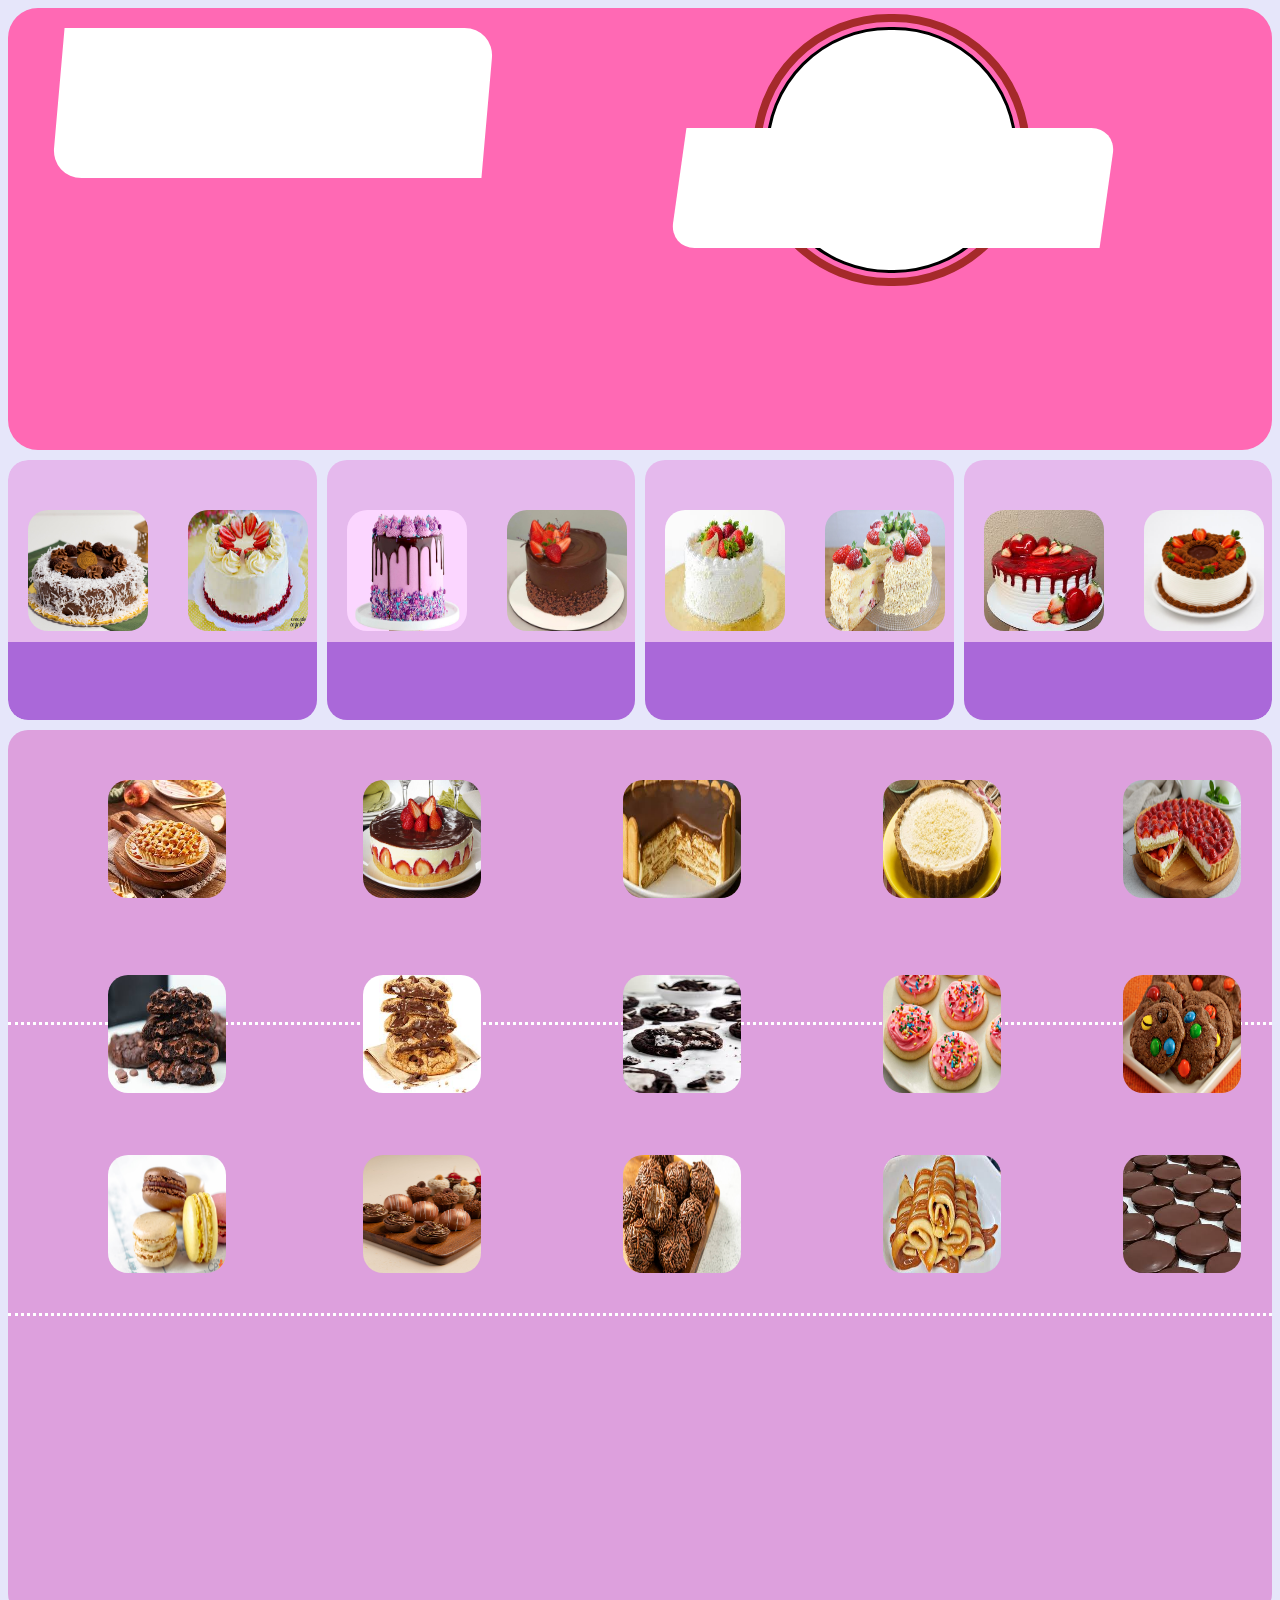
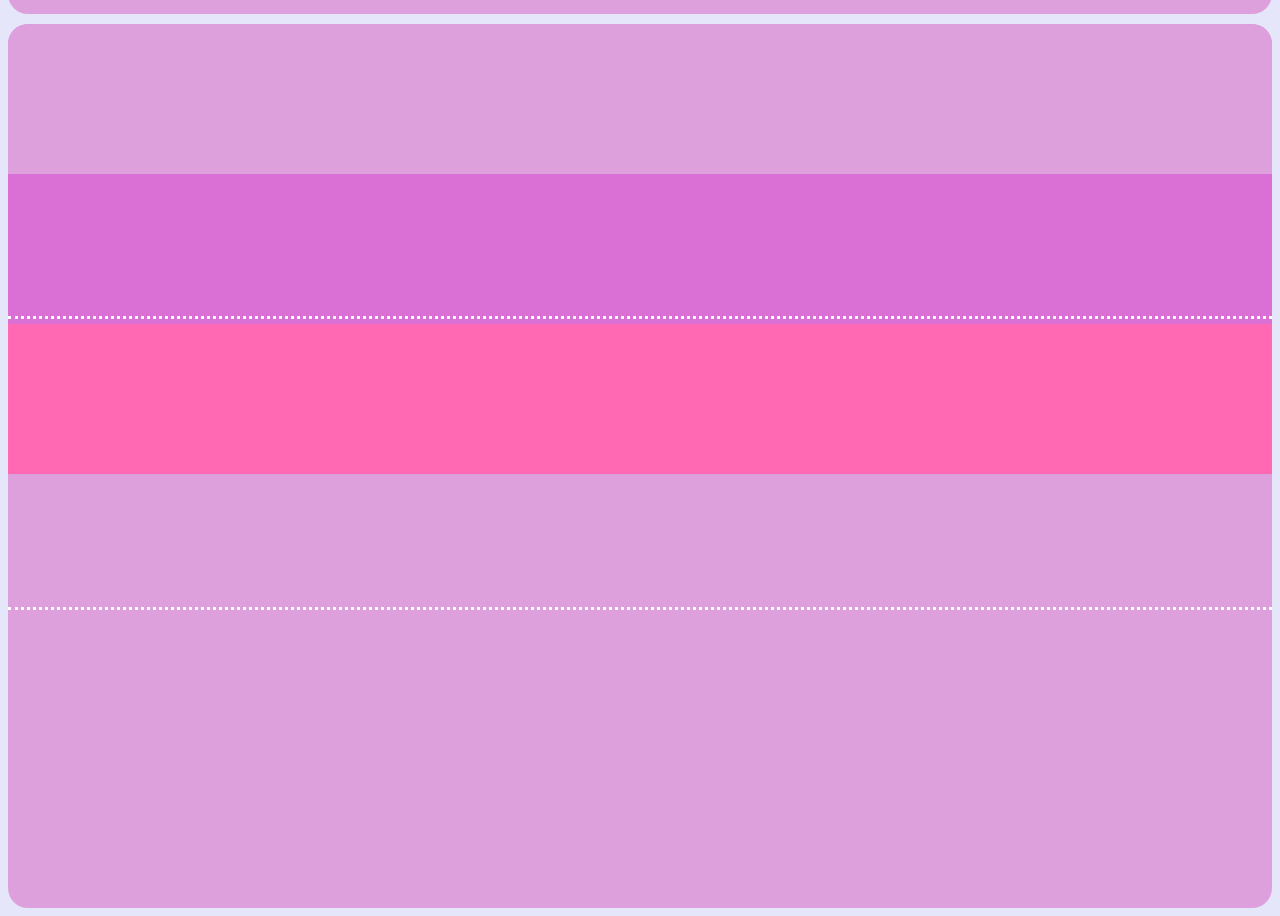
==== banner.html @ 84c52170 "Primeiro Commit" ====
<html>
<head><title> Banner WEB </title></head>
<link rel="stylesheet" type="text/css" href="banner.css">
<body>

<div class="container1">
<div class="c1"></div>
<div class="bola"></div>
<div class="c2"></div>

</div>

<div class="container2">

<div class="bloco1">
<img class="bolo1" src=bolo1.jpg>
<img class="bolo5" src=bolo5.jpg>
</div>

<div class="bloco2">
<img class="bolo2" src=bolo2.jpg>
<img class="bolo6" src=bolo6.jpg>
</div>

<div class="bloco3">
<img class="bolo3" src=bolo3.jpg>
<img class="bolo7" src=bolo7.jpg>
</div>

<div class="bloco4">
<img class="bolo4" src=bolo4.jpg>
<img class="bolo8" src=bolo8.jpg>
</div>

</div>

<div class="container3">
<img class="torta" src=torta.jpg>
<img class="torta2" src=torta2.jpg>
<img class="torta3" src=torta3.jpg>
<img class="torta4" src=torta4.jpg>
<img class="torta5" src=torta5.jpg>

<img class="cookie" src=cookie.jpg>
<img class="cookie2" src=cookie2.jpg>
<img class="cookie3" src=cookie3.jpg>
<img class="cookie4" src=cookie4.jpg>
<img class="cookie5" src=cookie5.jpg>

<img class="doce" src=doce.jpg>
<img class="doce2" src=doce2.jpg>
<img class="doce3" src=doce3.jpg>
<img class="doce4" src=doce4.jpg>
<img class="doce5" src=doce5.jpg>
</div>

</div>
<div class="container3">
<div class="faixa1"></div>
<div class="faixa2"></div>
<div class="faixa3"></div>
<div class="faixa4"></div>
</div>


</body>
</html>
---- banner.css ----
body{
    background-color: #E6E6FA;
}

.container1{
    width: 100%;
    height: 50%;
    background: #FF69B4;
    border-radius: 30px;

    background-image: linear-gradient(
                      rgba(255,255,255,0.5),
                      rgba(255,255,255,0.5)),
                      url('bolo.jpg');

    background-repeat: no-repeat;
    background-size: 700px 500px;
    background-position: right;

    position: relative;

    overflow: hidden;
}

.c1{
   width: 430px;
   height: 150px;
   background: white;

   border-radius: 0px 30px 0px 30px;
   transform: skew(-5deg);

   position:absolute;

   top:20px;
   left: 50px;
}

.bola{
    width: 245px;
    height:240px;
    background: white;
    border-radius: 300px;

    border: 3px solid black;
    outline:8px solid #A52A2A;
    outline-offset:5px;

    position: absolute;

    top: 19px;
    left: 60%;
}

.c2{
   width: 430px;
   height: 120px;
   background: white;
   border-radius: 0px 25px 0px 25px;
   transform: skew(-8deg);

   position: absolute;

   top: 120px;
   left: 53%;

}

.container2{
    display:flex;
    gap:10px;
    margin-top:10px;
    border-radius:20px;
    border:0px solid;
    position:relative;

    overflow:hidden;
}

.bloco1, .bloco2, .bloco3, .bloco4{ 
    height:260px;
    border-radius:20px; 
    overflow:hidden;
    position:relative;

    background: #aa68d9;
    background: linear-gradient(0deg, rgba(170, 104, 217, 1) 
	            30%, rgba(229, 185, 237, 1) 30%);
}

.bloco1{
    width:350px;
}

.bloco2{ 
    width:350px;
}

.bloco3{
    width:350px;
}

.bloco4{
    width:350px;
}

.bolo1{
    width:120px;
    height:121px;
    border-radius:20px;
    position:absolute;

    top:50px;
    left:20px;
}

.bolo2{
    width:120px;
    height:121px;
	border-radius:20px;

    position:absolute;

    top:50px;
    left:20px;
}

.bolo3{
    width:120px;
    height:121px;
	border-radius:20px;

    position:absolute;

    top:50px;
    left:20px;
}

.bolo4{
   width:120px;
   height:121px;
   border-radius:20px;

   position:absolute;

   top:50px;
   left:20px;
}

.bolo5{
   width:120px;
   height:121px;
   border-radius:20px;

   position:absolute;

   top:50px;
   left:180px;
}

.bolo6{
   width:120px;
   height:121px;
   border-radius:20px;

   position:absolute;

   top:50px;
   left:180px;
}

.bolo7{
   width:120px;
   height:121px;
   border-radius:20px;

   position:absolute;

   top:50px;
   left:180px;
}

.bolo8{
   width:120px;
   height:121px;
   border-radius:20px;

   position:absolute;

   top:50px;
   left:180px;
}

.container3{
    width:100%;
    height:100%;
    margin-top:10px;
    flex-direction:column;
    background:#DDA0DD;
    display:flex;
    border-radius:20px;
    border:0px solid;
    position: relative;

    overflow: hidden;
}

.container3::before, .container3::after{
    content:"";

    position:absolute;

    width:100%;
    height:3px;

    border-top:3px dotted white;

    left:0;
}

.faixa1,.faixa2,.faixa3,.faixa4{
	width:100%;
	height:150px;
	overflow:hidden;
	border-bottom:0px solid;
}
.faixa1{
	background:#DDA0DD;
}
.faixa2{
	background-color:#DA70D6;
}
.faixa3{
	background-color:#FF69B4;
}

.faixa4{
	background-color:#DDA0DD;
    height:150px;
}

.container3::before{
    top:33%;
}
.container3::after{
    top:66%;
}

.torta{
    width:118px;
    height:118px;
    border-radius:20px;
    position:absolute;

    top:50px;
    left:100px;
}

.torta2{
    width:118px;
    height:118px;
    border-radius:20px;
    position:absolute;

    top:50px;
    left:355px;
}

.torta3{
    width:118px;
    height:118px;
	border-radius:20px;

    position:absolute;

    top:50px;
    left:615px;
}

.torta4{
    width:118px;
    height:118px;
	border-radius:20px;

    position:absolute;

    top:50px;
    left:875px;
}

.torta5{
    width:118px;
    height:118px;
	border-radius:20px;

    position:absolute;

    top:50px;
    left:1115px;
}

.cookie{
    width:118px;
    height:118px;
	border-radius:20px;

    position:absolute;

    top:245px;
    left:100px;
}

.cookie2{
    width:118px;
    height:118px;
	border-radius:20px;

    position:absolute;

    top:245px;
    left:355px;
}

.cookie3{
    width:118px;
    height:118px;
	border-radius:20px;

    position:absolute;

    top:245px;
    left:615px;
}

.cookie4{
    width:118px;
    height:118px;
	border-radius:20px;

    position:absolute;

    top:245px;
    left:875px;
}

.cookie5{
    width:118px;
    height:118px;
	border-radius:20px;

    position:absolute;

    top:245px;
    left:1115px;
}

.doce{
    width:118px;
    height:118px;
	border-radius:20px;

    position:absolute;

    top:425px;
    left:100px;
}

.doce2{
    width:118px;
    height:118px;
	border-radius:20px;

    position:absolute;

    top:425px;
    left:355px;
}

.doce3{
    width:118px;
    height:118px;
	border-radius:20px;

    position:absolute;

    top:425px;
    left:615px;
}

.doce4{
    width:118px;
    height:118px;
	border-radius:20px;

    position:absolute;

    top:425px;
    left:875px;
}

.doce5{
    width:118px;
    height:118px;
	border-radius:20px;

    position:absolute;

    top:425px;
    left:1115px;
}
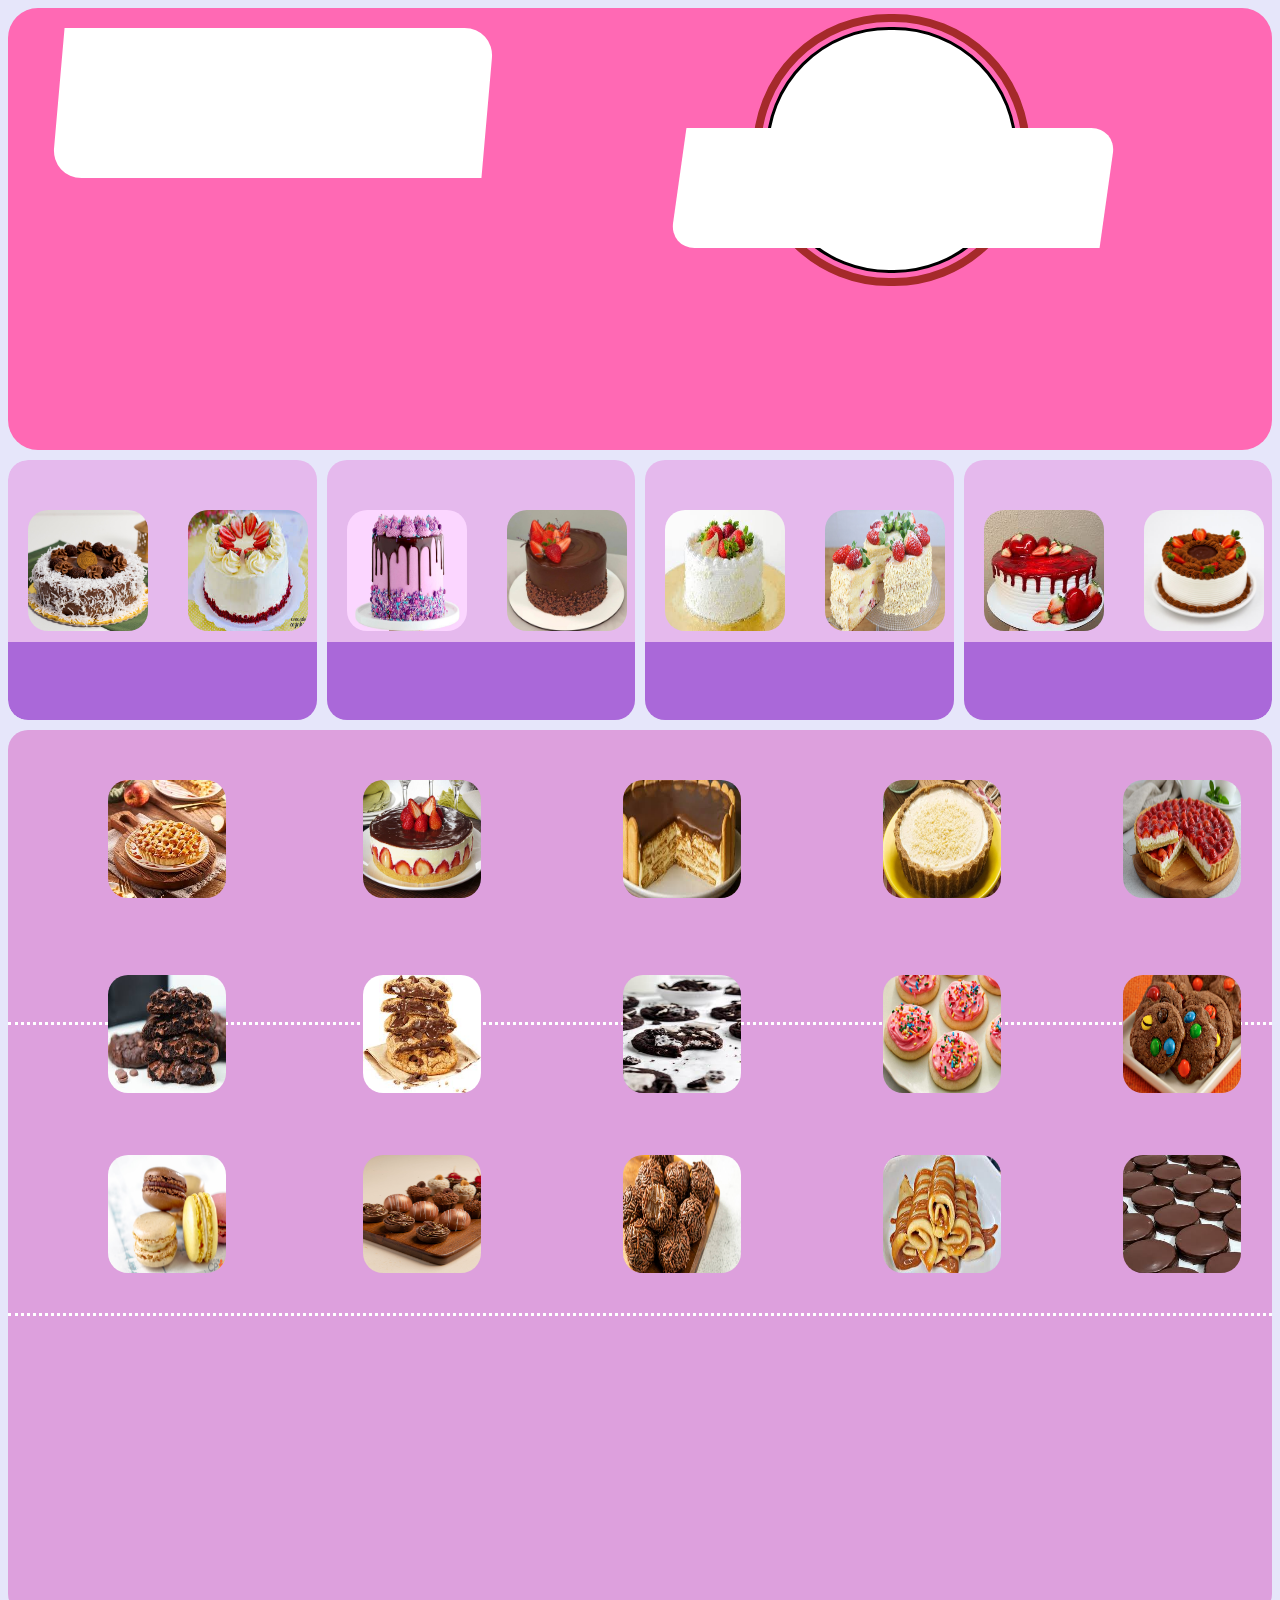
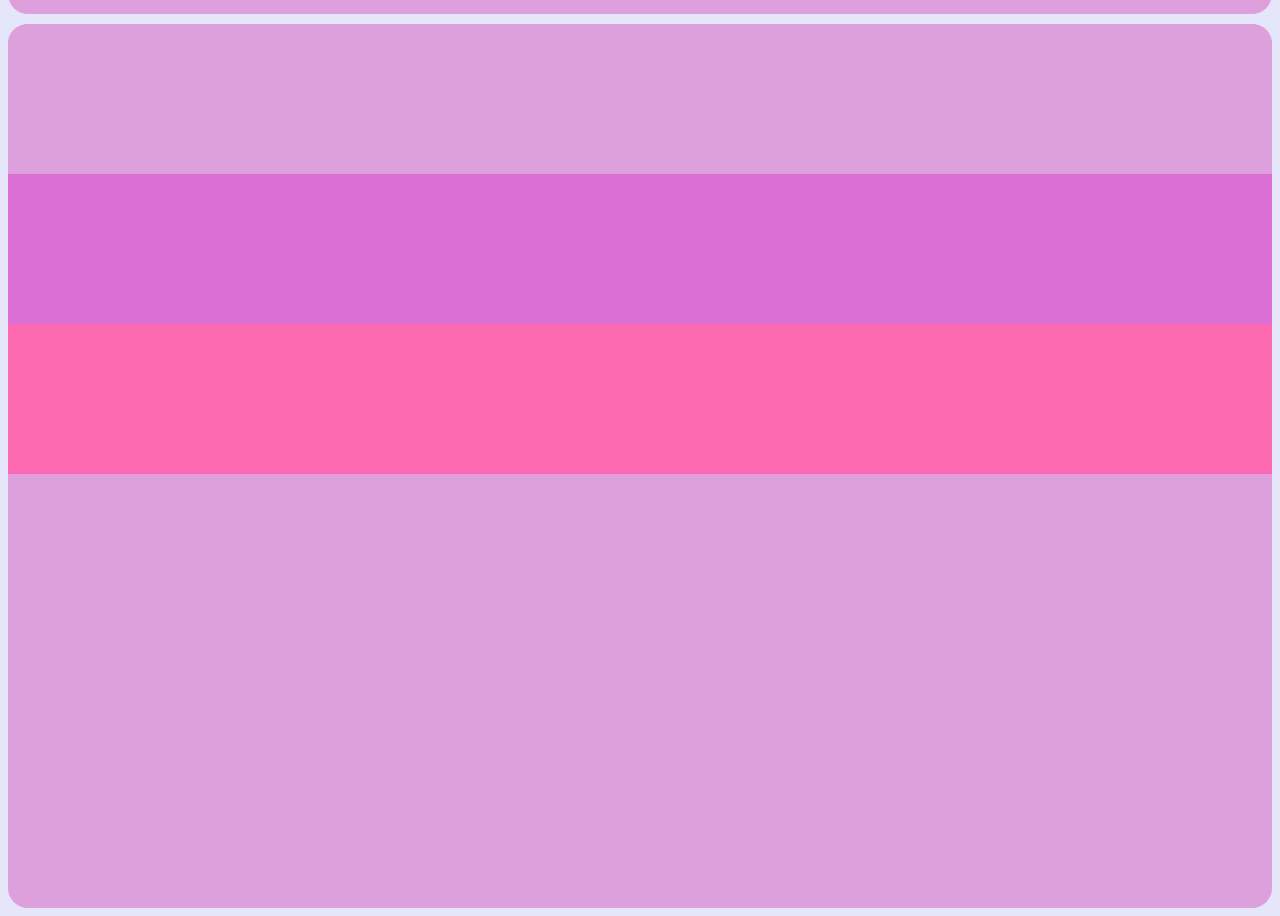
==== commit 71b66777: "Update banner.html" ====
--- a/banner.html
+++ b/banner.html
@@ -55,7 +55,7 @@
 </div>
 
 </div>
-<div class="container3">
+<div class="container4">
 <div class="faixa1"></div>
 <div class="faixa2"></div>
 <div class="faixa3"></div>
@@ -64,4 +64,4 @@
 
 
 </body>
-</html>+</html>
--- a/banner.css
+++ b/banner.css
@@ -218,6 +218,182 @@
     left:0;
 }
 
+.torta{
+    width:118px;
+    height:118px;
+    border-radius:20px;
+    position:absolute;
+
+    top:50px;
+    left:100px;
+}
+
+.torta2{
+    width:118px;
+    height:118px;
+    border-radius:20px;
+    position:absolute;
+
+    top:50px;
+    left:355px;
+}
+
+.torta3{
+    width:118px;
+    height:118px;
+	border-radius:20px;
+
+    position:absolute;
+
+    top:50px;
+    left:615px;
+}
+
+.torta4{
+    width:118px;
+    height:118px;
+	border-radius:20px;
+
+    position:absolute;
+
+    top:50px;
+    left:875px;
+}
+
+.torta5{
+    width:118px;
+    height:118px;
+	border-radius:20px;
+
+    position:absolute;
+
+    top:50px;
+    left:1115px;
+}
+
+.cookie{
+    width:118px;
+    height:118px;
+	border-radius:20px;
+
+    position:absolute;
+
+    top:245px;
+    left:100px;
+}
+
+.cookie2{
+    width:118px;
+    height:118px;
+	border-radius:20px;
+
+    position:absolute;
+
+    top:245px;
+    left:355px;
+}
+
+.cookie3{
+    width:118px;
+    height:118px;
+	border-radius:20px;
+
+    position:absolute;
+
+    top:245px;
+    left:615px;
+}
+
+.cookie4{
+    width:118px;
+    height:118px;
+	border-radius:20px;
+
+    position:absolute;
+
+    top:245px;
+    left:875px;
+}
+
+.cookie5{
+    width:118px;
+    height:118px;
+	border-radius:20px;
+
+    position:absolute;
+
+    top:245px;
+    left:1115px;
+}
+
+.doce{
+    width:118px;
+    height:118px;
+	border-radius:20px;
+
+    position:absolute;
+
+    top:425px;
+    left:100px;
+}
+
+.doce2{
+    width:118px;
+    height:118px;
+	border-radius:20px;
+
+    position:absolute;
+
+    top:425px;
+    left:355px;
+}
+
+.doce3{
+    width:118px;
+    height:118px;
+	border-radius:20px;
+
+    position:absolute;
+
+    top:425px;
+    left:615px;
+}
+
+.doce4{
+    width:118px;
+    height:118px;
+	border-radius:20px;
+
+    position:absolute;
+
+    top:425px;
+    left:875px;
+}
+
+.doce5{
+    width:118px;
+    height:118px;
+	border-radius:20px;
+
+    position:absolute;
+
+    top:425px;
+    left:1115px;
+}
+.container4{
+    width:100%;
+    height:100%;
+    margin-top:10px;
+    flex-direction:column;
+    background:#DDA0DD;
+    display:flex;
+    border-radius:20px;
+    border:0px solid;
+    position: relative;
+
+    overflow: hidden;
+}
+
 .faixa1,.faixa2,.faixa3,.faixa4{
 	width:100%;
 	height:150px;
@@ -245,166 +421,3 @@
 .container3::after{
     top:66%;
 }
-
-.torta{
-    width:118px;
-    height:118px;
-    border-radius:20px;
-    position:absolute;
-
-    top:50px;
-    left:100px;
-}
-
-.torta2{
-    width:118px;
-    height:118px;
-    border-radius:20px;
-    position:absolute;
-
-    top:50px;
-    left:355px;
-}
-
-.torta3{
-    width:118px;
-    height:118px;
-	border-radius:20px;
-
-    position:absolute;
-
-    top:50px;
-    left:615px;
-}
-
-.torta4{
-    width:118px;
-    height:118px;
-	border-radius:20px;
-
-    position:absolute;
-
-    top:50px;
-    left:875px;
-}
-
-.torta5{
-    width:118px;
-    height:118px;
-	border-radius:20px;
-
-    position:absolute;
-
-    top:50px;
-    left:1115px;
-}
-
-.cookie{
-    width:118px;
-    height:118px;
-	border-radius:20px;
-
-    position:absolute;
-
-    top:245px;
-    left:100px;
-}
-
-.cookie2{
-    width:118px;
-    height:118px;
-	border-radius:20px;
-
-    position:absolute;
-
-    top:245px;
-    left:355px;
-}
-
-.cookie3{
-    width:118px;
-    height:118px;
-	border-radius:20px;
-
-    position:absolute;
-
-    top:245px;
-    left:615px;
-}
-
-.cookie4{
-    width:118px;
-    height:118px;
-	border-radius:20px;
-
-    position:absolute;
-
-    top:245px;
-    left:875px;
-}
-
-.cookie5{
-    width:118px;
-    height:118px;
-	border-radius:20px;
-
-    position:absolute;
-
-    top:245px;
-    left:1115px;
-}
-
-.doce{
-    width:118px;
-    height:118px;
-	border-radius:20px;
-
-    position:absolute;
-
-    top:425px;
-    left:100px;
-}
-
-.doce2{
-    width:118px;
-    height:118px;
-	border-radius:20px;
-
-    position:absolute;
-
-    top:425px;
-    left:355px;
-}
-
-.doce3{
-    width:118px;
-    height:118px;
-	border-radius:20px;
-
-    position:absolute;
-
-    top:425px;
-    left:615px;
-}
-
-.doce4{
-    width:118px;
-    height:118px;
-	border-radius:20px;
-
-    position:absolute;
-
-    top:425px;
-    left:875px;
-}
-
-.doce5{
-    width:118px;
-    height:118px;
-	border-radius:20px;
-
-    position:absolute;
-
-    top:425px;
-    left:1115px;
-}
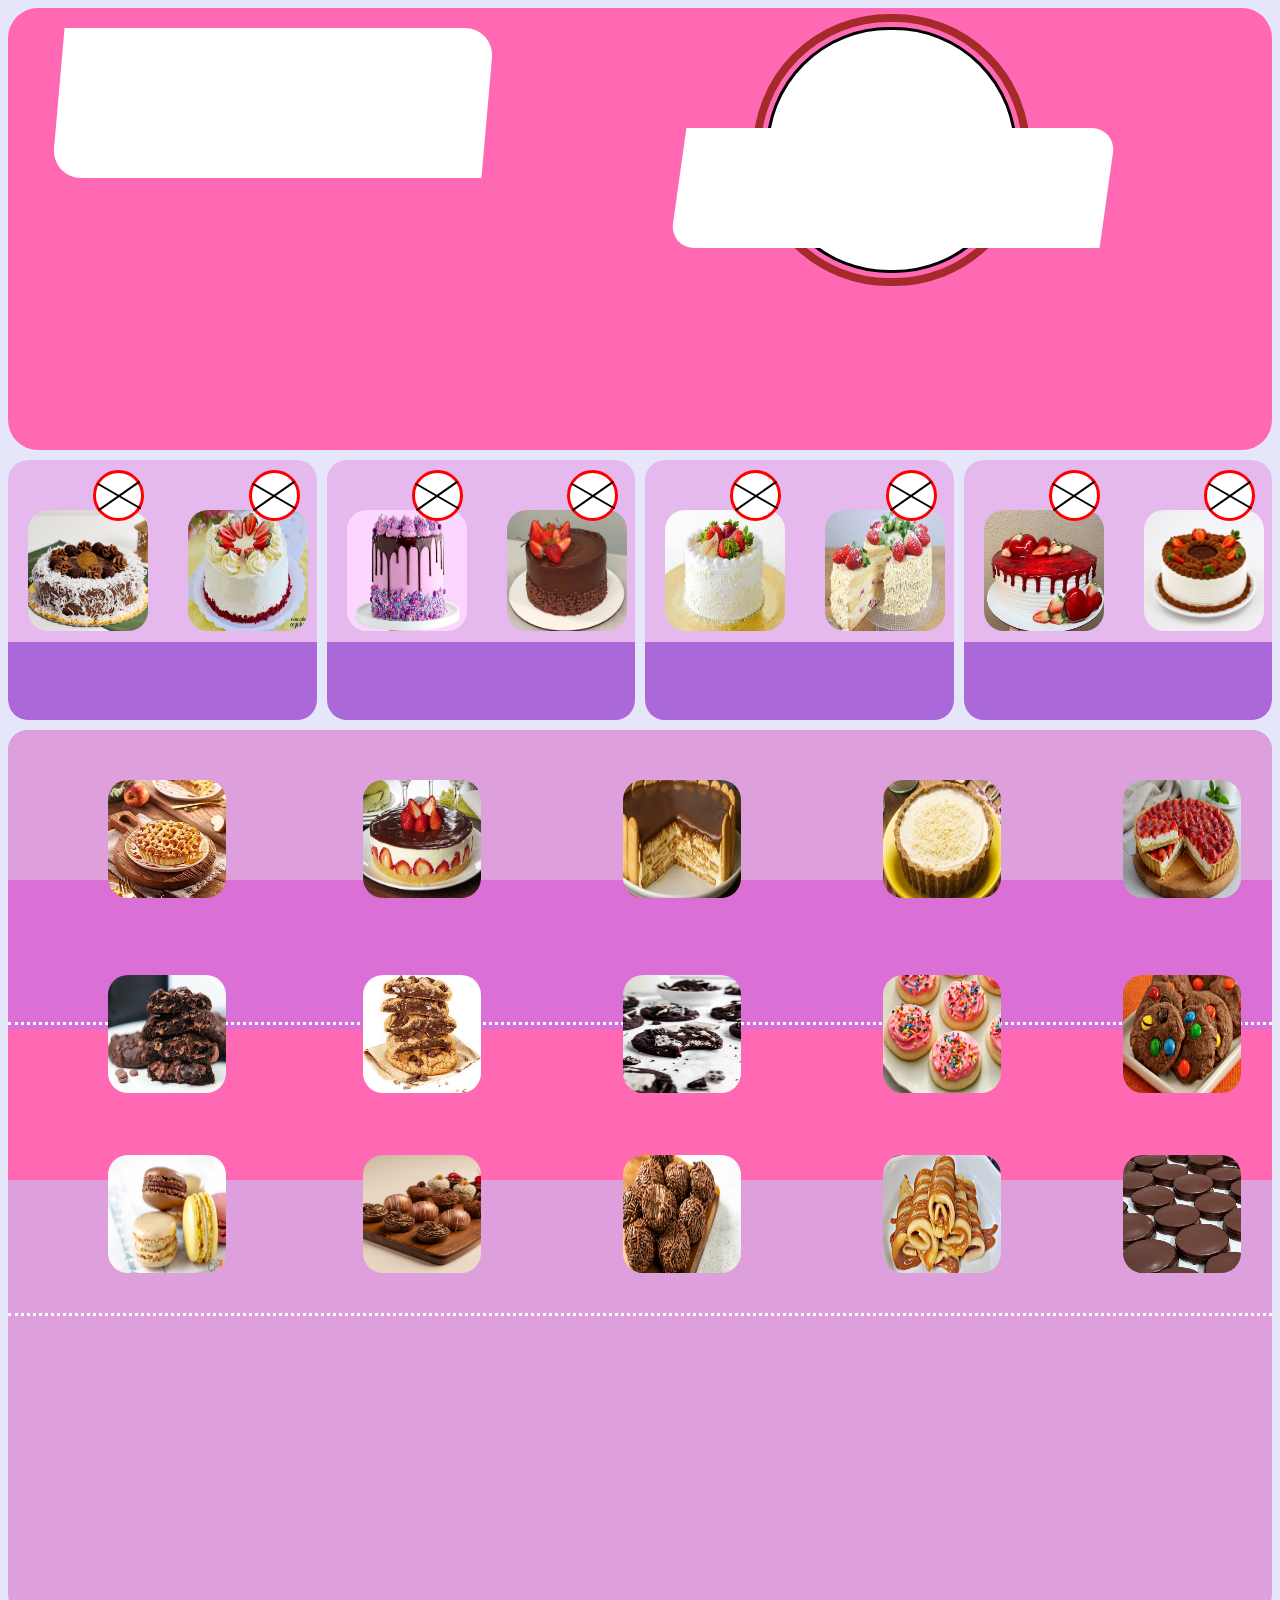
==== commit a6935e90: "Update banner.html" ====
--- a/banner.html
+++ b/banner.html
@@ -14,39 +14,53 @@
 
 <div class="bloco1">
 <img class="bolo1" src=bolo1.jpg>
+<div class="etiqueta1_bloco1"></div>
 <img class="bolo5" src=bolo5.jpg>
+<div class="etiqueta2_bloco1"></div>
 </div>
 
 <div class="bloco2">
 <img class="bolo2" src=bolo2.jpg>
+<div class="etiqueta1_bloco1"></div>
 <img class="bolo6" src=bolo6.jpg>
+<div class="etiqueta2_bloco1"></div>
 </div>
 
 <div class="bloco3">
 <img class="bolo3" src=bolo3.jpg>
+<div class="etiqueta1_bloco1"></div>
 <img class="bolo7" src=bolo7.jpg>
+<div class="etiqueta2_bloco1"></div>
 </div>
 
 <div class="bloco4">
 <img class="bolo4" src=bolo4.jpg>
+<div class="etiqueta1_bloco1"></div>
 <img class="bolo8" src=bolo8.jpg>
+<div class="etiqueta2_bloco1"></div>
 </div>
 
 </div>
 
 <div class="container3">
+
+<div class="faixa1"> 
 <img class="torta" src=torta.jpg>
 <img class="torta2" src=torta2.jpg>
 <img class="torta3" src=torta3.jpg>
 <img class="torta4" src=torta4.jpg>
 <img class="torta5" src=torta5.jpg>
+</div>
 
+<div class="faixa2">
 <img class="cookie" src=cookie.jpg>
 <img class="cookie2" src=cookie2.jpg>
 <img class="cookie3" src=cookie3.jpg>
 <img class="cookie4" src=cookie4.jpg>
 <img class="cookie5" src=cookie5.jpg>
+</div>
 
+<div class="faixa3">
 <img class="doce" src=doce.jpg>
 <img class="doce2" src=doce2.jpg>
 <img class="doce3" src=doce3.jpg>
@@ -54,14 +68,10 @@
 <img class="doce5" src=doce5.jpg>
 </div>
 
-</div>
-<div class="container4">
-<div class="faixa1"></div>
-<div class="faixa2"></div>
-<div class="faixa3"></div>
 <div class="faixa4"></div>
 </div>
 
 
 </body>
 </html>
+
--- a/banner.css
+++ b/banner.css
@@ -88,6 +88,51 @@
 	            30%, rgba(229, 185, 237, 1) 30%);
 }
 
+.etiqueta1_Bloco1, .etiqueta2_Bloco1{
+	width:45px;
+	height:45px;
+	background:white;
+	border-radius:100%;
+	border: 3px solid red;
+	position: absolute;		
+}
+.etiqueta1_Bloco1{
+	top: 10px;
+	left:85px;	
+}
+.etiqueta2_Bloco1{
+	top: 10px;
+	left:78%;	
+}
+
+.etiqueta1_Bloco1::before, .etiqueta1_Bloco1::after,
+.etiqueta2_Bloco1::before, .etiqueta2_Bloco1::after{
+	content:"";
+	position:absolute;
+
+	width:50px; /* Largura do X*/
+	height:2px; /* Espessura do X*/
+
+	background:black;
+
+	top:50%;
+	left:50%;
+}
+
+.etiqueta1_Bloco1::before,
+.etiqueta2_Bloco1::before{
+	transform:
+		translate(-50%, -50%)
+		rotate(30deg);
+}
+
+.etiqueta1_Bloco1::after,
+.etiqueta2_Bloco1::after{
+	transform:
+		translate(-50%, -50%)
+		rotate(-35deg);
+}
+	
 .bloco1{
     width:350px;
 }
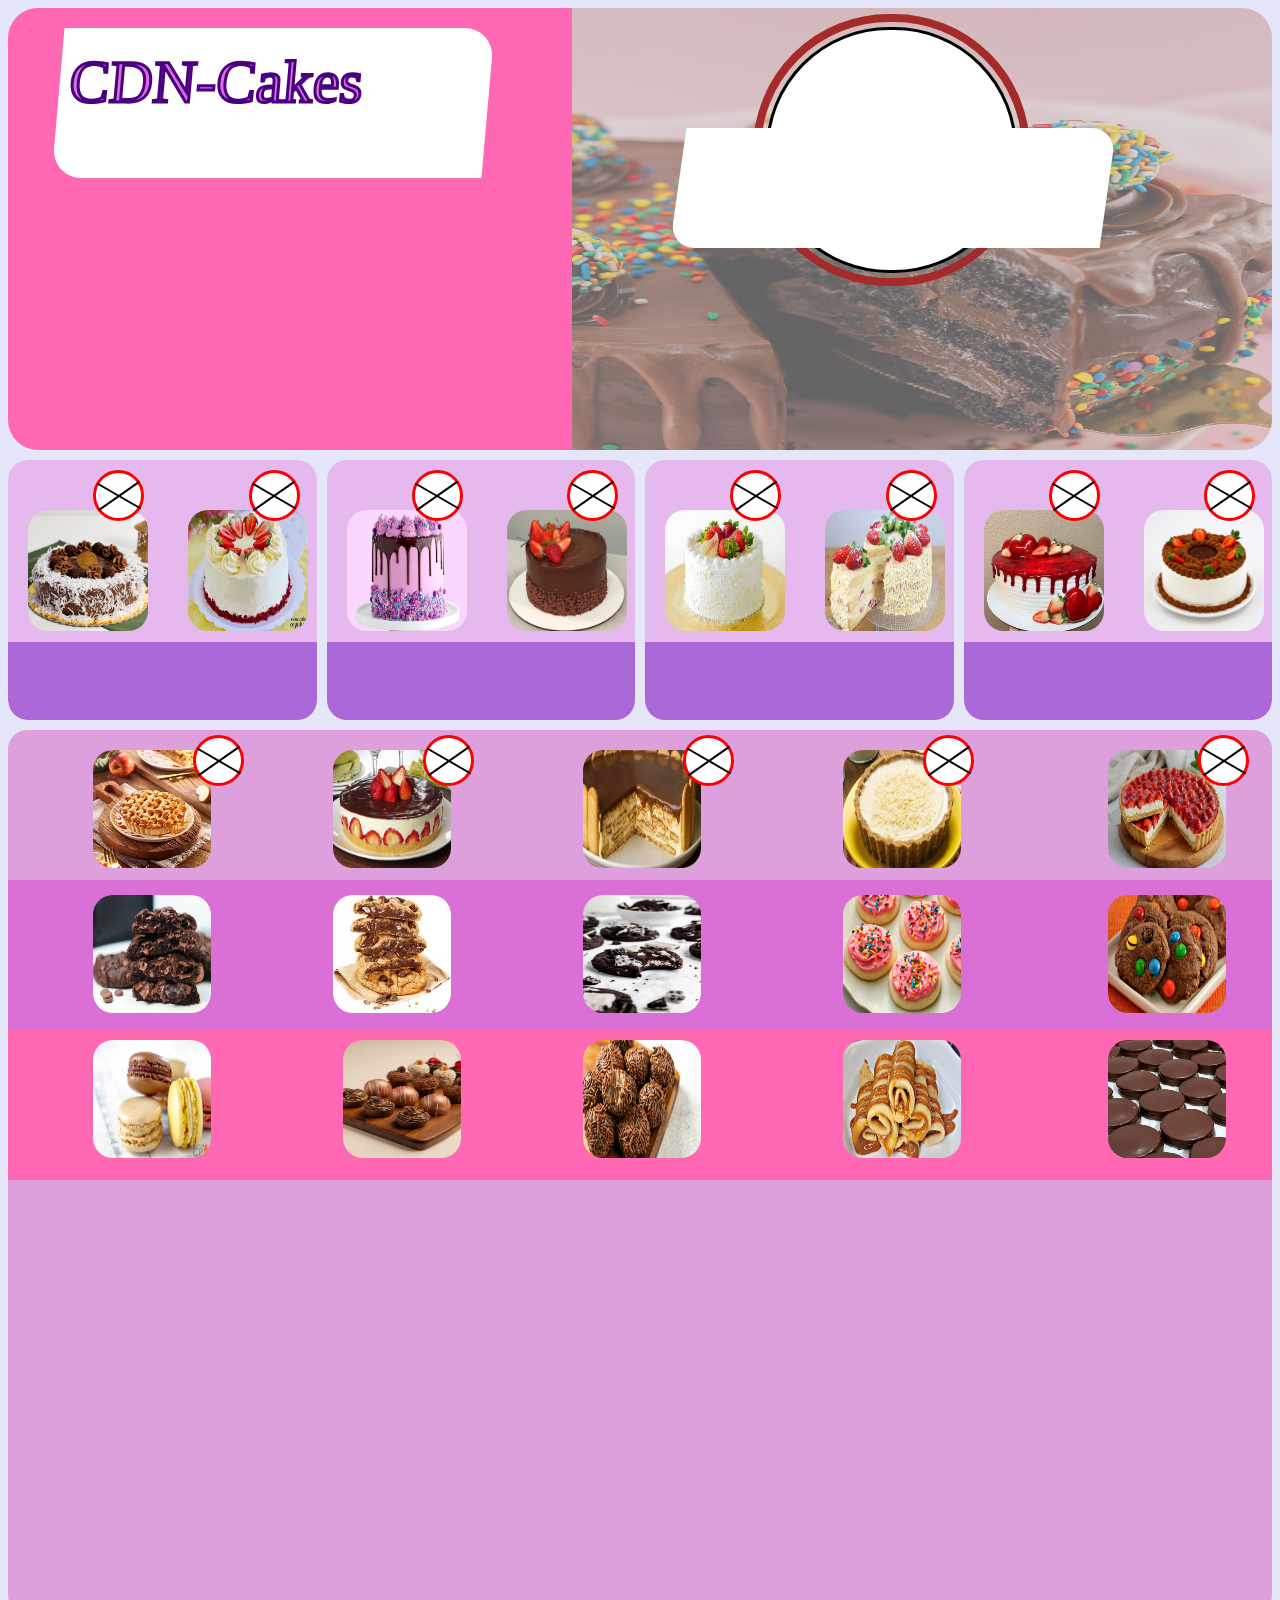
==== commit a223164c: "Update banner.html" ====
--- a/banner.html
+++ b/banner.html
@@ -4,7 +4,7 @@
 <body>
 
 <div class="container1">
-<div class="c1"></div>
+<div class="c1"><div id="CDN-Cakes">CDN-Cakes</div></div>
 <div class="bola"></div>
 <div class="c2"></div>
 
@@ -46,10 +46,15 @@
 
 <div class="faixa1"> 
 <img class="torta" src=torta.jpg>
+<div class="etiqueta1_bloco2"></div>
 <img class="torta2" src=torta2.jpg>
+<div class="etiqueta2_bloco2"></div>
 <img class="torta3" src=torta3.jpg>
+<div class="etiqueta3_bloco2"></div>
 <img class="torta4" src=torta4.jpg>
+<div class="etiqueta4_bloco2"></div>
 <img class="torta5" src=torta5.jpg>
+<div class="etiqueta5_bloco2"></div>
 </div>
 
 <div class="faixa2">
@@ -75,3 +80,4 @@
 </body>
 </html>
 
+
--- a/banner.css
+++ b/banner.css
@@ -8,17 +8,17 @@
     background: #FF69B4;
     border-radius: 30px;
 
-    background-image: linear-gradient(
-                      rgba(255,255,255,0.5),
-                      rgba(255,255,255,0.5)),
-                      url('bolo.jpg');
+    background-image:
+        linear-gradient(
+            rgba(200,200,200,0.5),
+            rgba(200,200,200,0.5)),
+        url("bolo.jpg");
 
     background-repeat: no-repeat;
     background-size: 700px 500px;
     background-position: right;
 
     position: relative;
-
     overflow: hidden;
 }
 
@@ -34,6 +34,20 @@
 
    top:20px;
    left: 50px;
+}
+
+#CDN-Cakes{
+   font-family:verdana;
+   font-size:60px;
+   color: #DA70D6;
+	
+   -webkit-text-stroke: 3px #4B0082;
+   text-shadow: 3px #FF69B4;
+	
+   position:absolute;
+
+   top:20px;
+   left:10px;
 }
 
 .bola{
@@ -258,185 +272,77 @@
     width:100%;
     height:3px;
 
-    border-top:3px dotted white;
+    border-top:0px dotted white;
 
     left:0;
 }
 
-.torta{
-    width:118px;
-    height:118px;
-    border-radius:20px;
-    position:absolute;
-
-    top:50px;
-    left:100px;
-}
-
-.torta2{
-    width:118px;
-    height:118px;
-    border-radius:20px;
-    position:absolute;
-
-    top:50px;
-    left:355px;
-}
-
-.torta3{
-    width:118px;
-    height:118px;
-	border-radius:20px;
-
-    position:absolute;
-
-    top:50px;
-    left:615px;
-}
-
-.torta4{
-    width:118px;
-    height:118px;
-	border-radius:20px;
-
-    position:absolute;
-
-    top:50px;
-    left:875px;
-}
-
-.torta5{
-    width:118px;
-    height:118px;
-	border-radius:20px;
-
-    position:absolute;
-
-    top:50px;
-    left:1115px;
-}
-
-.cookie{
-    width:118px;
-    height:118px;
-	border-radius:20px;
-
-    position:absolute;
-
-    top:245px;
-    left:100px;
-}
-
-.cookie2{
-    width:118px;
-    height:118px;
-	border-radius:20px;
-
-    position:absolute;
-
-    top:245px;
-    left:355px;
-}
-
-.cookie3{
-    width:118px;
-    height:118px;
-	border-radius:20px;
-
-    position:absolute;
-
-    top:245px;
-    left:615px;
-}
-
-.cookie4{
-    width:118px;
-    height:118px;
-	border-radius:20px;
-
-    position:absolute;
-
-    top:245px;
-    left:875px;
-}
-
-.cookie5{
-    width:118px;
-    height:118px;
-	border-radius:20px;
-
-    position:absolute;
-
-    top:245px;
-    left:1115px;
-}
-
-.doce{
-    width:118px;
-    height:118px;
-	border-radius:20px;
-
-    position:absolute;
-
-    top:425px;
-    left:100px;
-}
-
-.doce2{
-    width:118px;
-    height:118px;
-	border-radius:20px;
-
-    position:absolute;
-
-    top:425px;
-    left:355px;
-}
-
-.doce3{
-    width:118px;
-    height:118px;
-	border-radius:20px;
-
-    position:absolute;
-
-    top:425px;
-    left:615px;
-}
-
-.doce4{
-    width:118px;
-    height:118px;
-	border-radius:20px;
-
-    position:absolute;
-
-    top:425px;
-    left:875px;
-}
-
-.doce5{
-    width:118px;
-    height:118px;
-	border-radius:20px;
-
-    position:absolute;
-
-    top:425px;
-    left:1115px;
-}
-.container4{
-    width:100%;
-    height:100%;
-    margin-top:10px;
-    flex-direction:column;
-    background:#DDA0DD;
-    display:flex;
-    border-radius:20px;
-    border:0px solid;
-    position: relative;
-
-    overflow: hidden;
+.etiqueta1_Bloco2, .etiqueta2_Bloco2, 
+.etiqueta3_Bloco2, .etiqueta4_Bloco2, .etiqueta5_Bloco2{
+	width:45px;
+	height:45px;
+	background:white;
+	border-radius:100%;
+	border: 3px solid red;
+	position: absolute;		
+}
+.etiqueta1_Bloco2{
+	top: 5px;
+	left:185px;	
+}
+.etiqueta2_Bloco2{
+	top: 5px;
+	left:415px;	
+}
+
+.etiqueta3_Bloco2{
+	top: 5px;
+	left:675px;	
+}
+.etiqueta4_Bloco2{
+	top: 5px;
+	left:915px;	
+}
+
+.etiqueta5_Bloco2{
+	top: 5px;
+	left:1190px;	
+}
+.etiqueta1_Bloco2::before, .etiqueta1_Bloco2::after,
+.etiqueta2_Bloco2::before, .etiqueta2_Bloco2::after,
+.etiqueta3_Bloco2::before, .etiqueta3_Bloco2::after,
+.etiqueta4_Bloco2::before, .etiqueta4_Bloco2::after,
+.etiqueta5_Bloco2::before, .etiqueta5_Bloco2::after{
+	content:"";
+	position:absolute;
+
+	width:50px; /* Largura do X*/
+	height:2px; /* Espessura do X*/
+
+	background:black;
+
+	top:50%;
+	left:50%;
+}
+
+.etiqueta1_Bloco2::before,
+.etiqueta2_Bloco2::before,
+.etiqueta3_Bloco2::before,
+.etiqueta4_Bloco2::before,
+.etiqueta5_Bloco2::before{
+	transform:
+		translate(-50%, -50%)
+		rotate(30deg);
+}
+
+.etiqueta1_Bloco2::after,
+.etiqueta2_Bloco2::after,
+.etiqueta3_Bloco2::after,
+.etiqueta4_Bloco2::after,
+.etiqueta5_Bloco2::after{
+	transform:
+		translate(-50%, -50%)
+		rotate(-35deg);
 }
 
 .faixa1,.faixa2,.faixa3,.faixa4{
@@ -460,9 +366,167 @@
     height:150px;
 }
 
-.container3::before{
-    top:33%;
-}
-.container3::after{
-    top:66%;
-}
+
+.torta{
+    width:118px;
+    height:118px;
+    border-radius:20px;
+    position:absolute;
+
+    top:20px;
+    left:85px;
+}
+
+.torta2{
+    width:118px;
+    height:118px;
+    border-radius:20px;
+    position:absolute;
+
+    top:20px;
+    left:325px;
+}
+
+.torta3{
+    width:118px;
+    height:118px;
+	border-radius:20px;
+
+    position:absolute;
+
+    top:20px;
+    left:575px;
+}
+
+.torta4{
+    width:118px;
+    height:118px;
+	border-radius:20px;
+
+    position:absolute;
+
+    top:20px;
+    left:835px;
+}
+
+.torta5{
+    width:118px;
+    height:118px;
+	border-radius:20px;
+
+    position:absolute;
+
+    top:20px;
+    left:1100px;
+}
+
+.cookie{
+    width:118px;
+    height:118px;
+	border-radius:20px;
+
+    position:absolute;
+
+    top:165px;
+    left:85px;
+}
+
+.cookie2{
+    width:118px;
+    height:118px;
+	border-radius:20px;
+
+    position:absolute;
+
+    top:165px;
+    left:325px;
+}
+
+.cookie3{
+    width:118px;
+    height:118px;
+	border-radius:20px;
+
+    position:absolute;
+
+    top:165px;
+    left:575px;
+}
+
+.cookie4{
+    width:118px;
+    height:118px;
+	border-radius:20px;
+
+    position:absolute;
+
+    top:165px;
+    left:835px;
+}
+
+.cookie5{
+    width:118px;
+    height:118px;
+	border-radius:20px;
+
+    position:absolute;
+
+    top:165px;
+    left:1100px;
+}
+
+.doce{
+    width:118px;
+    height:118px;
+	border-radius:20px;
+
+    position:absolute;
+
+    top:310px;
+    left:85px;
+}
+
+.doce2{
+    width:118px;
+    height:118px;
+	border-radius:20px;
+
+    position:absolute;
+
+    top:310px;
+    left:335px;
+}
+
+.doce3{
+    width:118px;
+    height:118px;
+	border-radius:20px;
+
+    position:absolute;
+
+    top:310px;
+    left:575px;
+}
+
+.doce4{
+    width:118px;
+    height:118px;
+	border-radius:20px;
+
+    position:absolute;
+
+    top:310px;
+    left:835px;
+}
+
+.doce5{
+    width:118px;
+    height:118px;
+	border-radius:20px;
+
+    position:absolute;
+
+    top:310px;
+    left:1100px;
+}
+
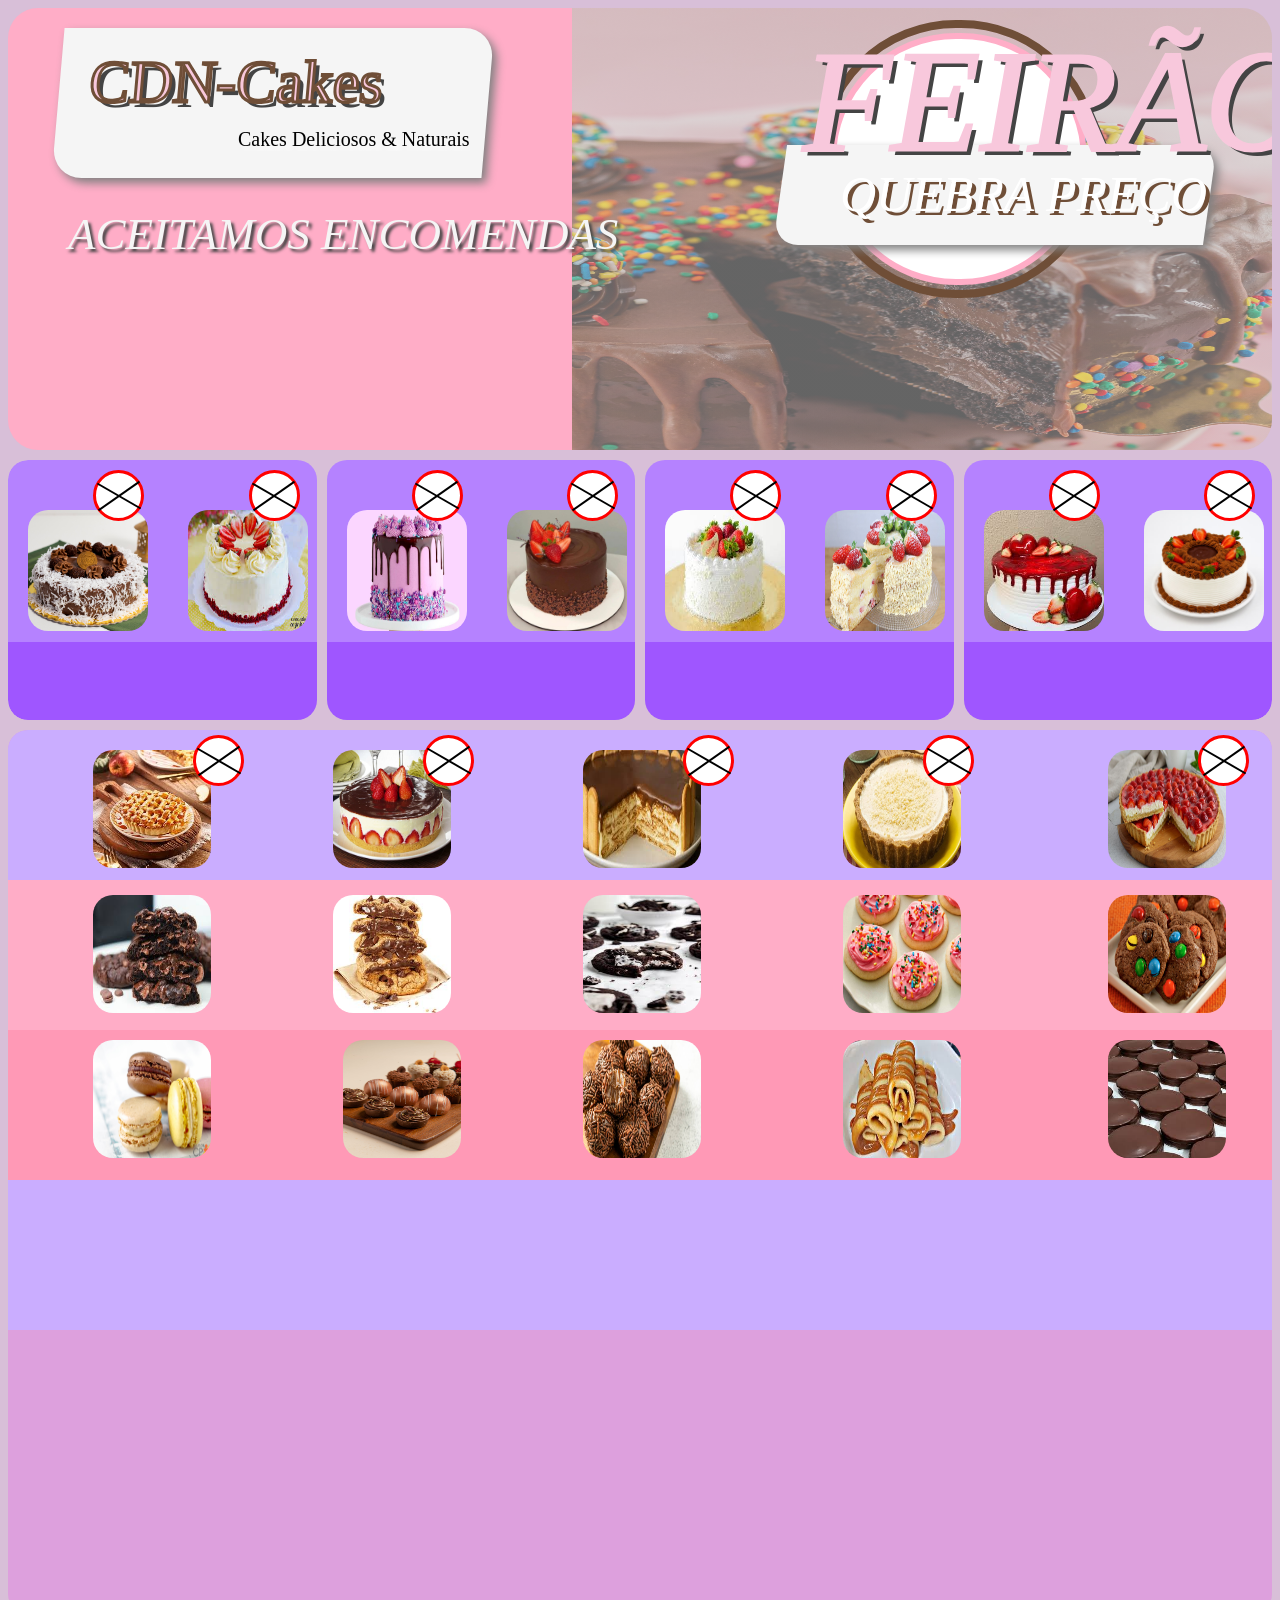
==== commit cb18629d: "Add new sections to banner.html" ====
--- a/banner.html
+++ b/banner.html
@@ -1,12 +1,33 @@
 <html>
+<meta charset="UTF-8">
 <head><title> Banner WEB </title></head>
 <link rel="stylesheet" type="text/css" href="banner.css">
 <body>
 
 <div class="container1">
-<div class="c1"><div id="CDN-Cakes">CDN-Cakes</div></div>
+    <div id="ACEITAMOSENCOMENDAS">
+        ACEITAMOS ENCOMENDAS
+    </div>
+<div class="c1">
+    <div id="CDN-Cakes">
+	    CDN-Cakes
+	</div>
+</div>
+<div class="c3">
+    <div id="CakesDeliciososeNaturais">
+	    Cakes Deliciosos & Naturais
+	</div>
+</div>
 <div class="bola"></div>
+    <div id="FEIRÃO">
+	    FEIRÃO
+	</div>
+</div>
 <div class="c2"></div>
+    <div id="Quebrapreço">
+	    QUEBRA PREÇO
+	</div>
+</div>
 
 </div>
 
@@ -80,4 +101,3 @@
 </body>
 </html>
 
-
--- a/banner.css
+++ b/banner.css
@@ -1,11 +1,11 @@
 body{
-    background-color: #E6E6FA;
+    background-color: #D8BFD8;
 }
 
 .container1{
     width: 100%;
     height: 50%;
-    background: #FF69B4;
+    background: #FFADC7;
     border-radius: 30px;
 
     background-image:
@@ -22,33 +22,67 @@
     overflow: hidden;
 }
 
+#ACEITAMOSENCOMENDAS{
+    font-family: Impact;
+	font-size:45px;
+    color: #F5F5F5;
+	font-style: italic;
+	
+   -webkit-text-stroke: 0px ;
+   text-shadow: 3px 3px 3px #444444;
+	
+   position:absolute;
+
+   top:200px;
+   left:60px;
+}	
+
 .c1{
    width: 430px;
    height: 150px;
-   background: white;
+   background: #F5F5F5;
 
    border-radius: 0px 30px 0px 30px;
    transform: skew(-5deg);
+   box-shadow: 5px 5px 10px gray;
 
    position:absolute;
 
    top:20px;
    left: 50px;
+   
+   overflow: hidden;
 }
 
 #CDN-Cakes{
-   font-family:verdana;
+   font-family: Impact;
    font-size:60px;
-   color: #DA70D6;
-	
-   -webkit-text-stroke: 3px #4B0082;
-   text-shadow: 3px #FF69B4;
+   color: #F8C8DC;
+   width: max-content;
+	
+   -webkit-text-stroke: 3px #6F4E37;
+   text-shadow: 5px 5px #444444;
 	
    position:absolute;
 
    top:20px;
-   left:10px;
-}
+   left:30px;
+}	
+
+#CakesDeliciososeNaturais{
+   font-family: Impact;
+   font-size:20px;
+   color: black;
+   overflow: hidden;
+	
+   -webkit-text-stroke: 0px;
+   text-shadow: 5px 5px 5px white;
+	
+   position:absolute;
+
+   top:120px;
+   left:230px;
+}	
 
 .bola{
     width: 245px;
@@ -56,29 +90,65 @@
     background: white;
     border-radius: 300px;
 
-    border: 3px solid black;
-    outline:8px solid #A52A2A;
+    border: 6px solid #FFADC7;
+    outline:8px solid #6F4E37;
     outline-offset:5px;
 
     position: absolute;
 
-    top: 19px;
-    left: 60%;
-}
+    top: 25px;
+    left: 65%;
+	
+	overflow: hidden;
+}
+
+#FEIRÃO{
+   font-family: Impact;
+   font-size:145px;
+   color: #F8C8DC;
+   font-style: italic;
+   z-index: 10;
+   
+   -webkit-text-stroke: 3px;
+   text-shadow: 5px 5px  #444444;
+	
+   position:absolute;
+
+   top: 10px;
+   left:795px;
+}	
 
 .c2{
    width: 430px;
-   height: 120px;
-   background: white;
+   height: 100px;
+   background: #F5F5F5;
    border-radius: 0px 25px 0px 25px;
    transform: skew(-8deg);
+   box-shadow: 5px 5px 10px gray;
 
    position: absolute;
-
-   top: 120px;
-   left: 53%;
-
-}
+   z-index: 1;
+
+   top: 145px;
+   left: 780px;
+   
+}
+
+#Quebrapreço{
+	font-family: Impact;
+	font-size:50px;
+    color: white;
+	font-style: italic;
+	z-index: 10;
+	
+   -webkit-text-stroke: 0px ;
+   text-shadow: 4px 4px  #6F4E37;
+	
+   position:absolute;
+
+   top:165px;
+   left:840px;
+}	
 
 .container2{
     display:flex;
@@ -97,16 +167,16 @@
     overflow:hidden;
     position:relative;
 
-    background: #aa68d9;
-    background: linear-gradient(0deg, rgba(170, 104, 217, 1) 
-	            30%, rgba(229, 185, 237, 1) 30%);
+    background: #9F56FF;
+    background: linear-gradient(0deg, rgba(159, 86, 255, 1) 30%, 
+	            rgba(181, 130, 255, 1) 30%);
 }
 
 .etiqueta1_Bloco1, .etiqueta2_Bloco1{
 	width:45px;
 	height:45px;
 	background:white;
-	border-radius:100%;
+	border-radius:100%;             
 	border: 3px solid red;
 	position: absolute;		
 }
@@ -352,17 +422,17 @@
 	border-bottom:0px solid;
 }
 .faixa1{
-	background:#DDA0DD;
+	background:#CAADFF;
 }
 .faixa2{
-	background-color:#DA70D6;
+	background-color:#FFADC7;
 }
 .faixa3{
-	background-color:#FF69B4;
+	background-color:#FF99B6;
 }
 
 .faixa4{
-	background-color:#DDA0DD;
+	background-color:#CAADFF;
     height:150px;
 }
 
@@ -529,4 +599,3 @@
     top:310px;
     left:1100px;
 }
-
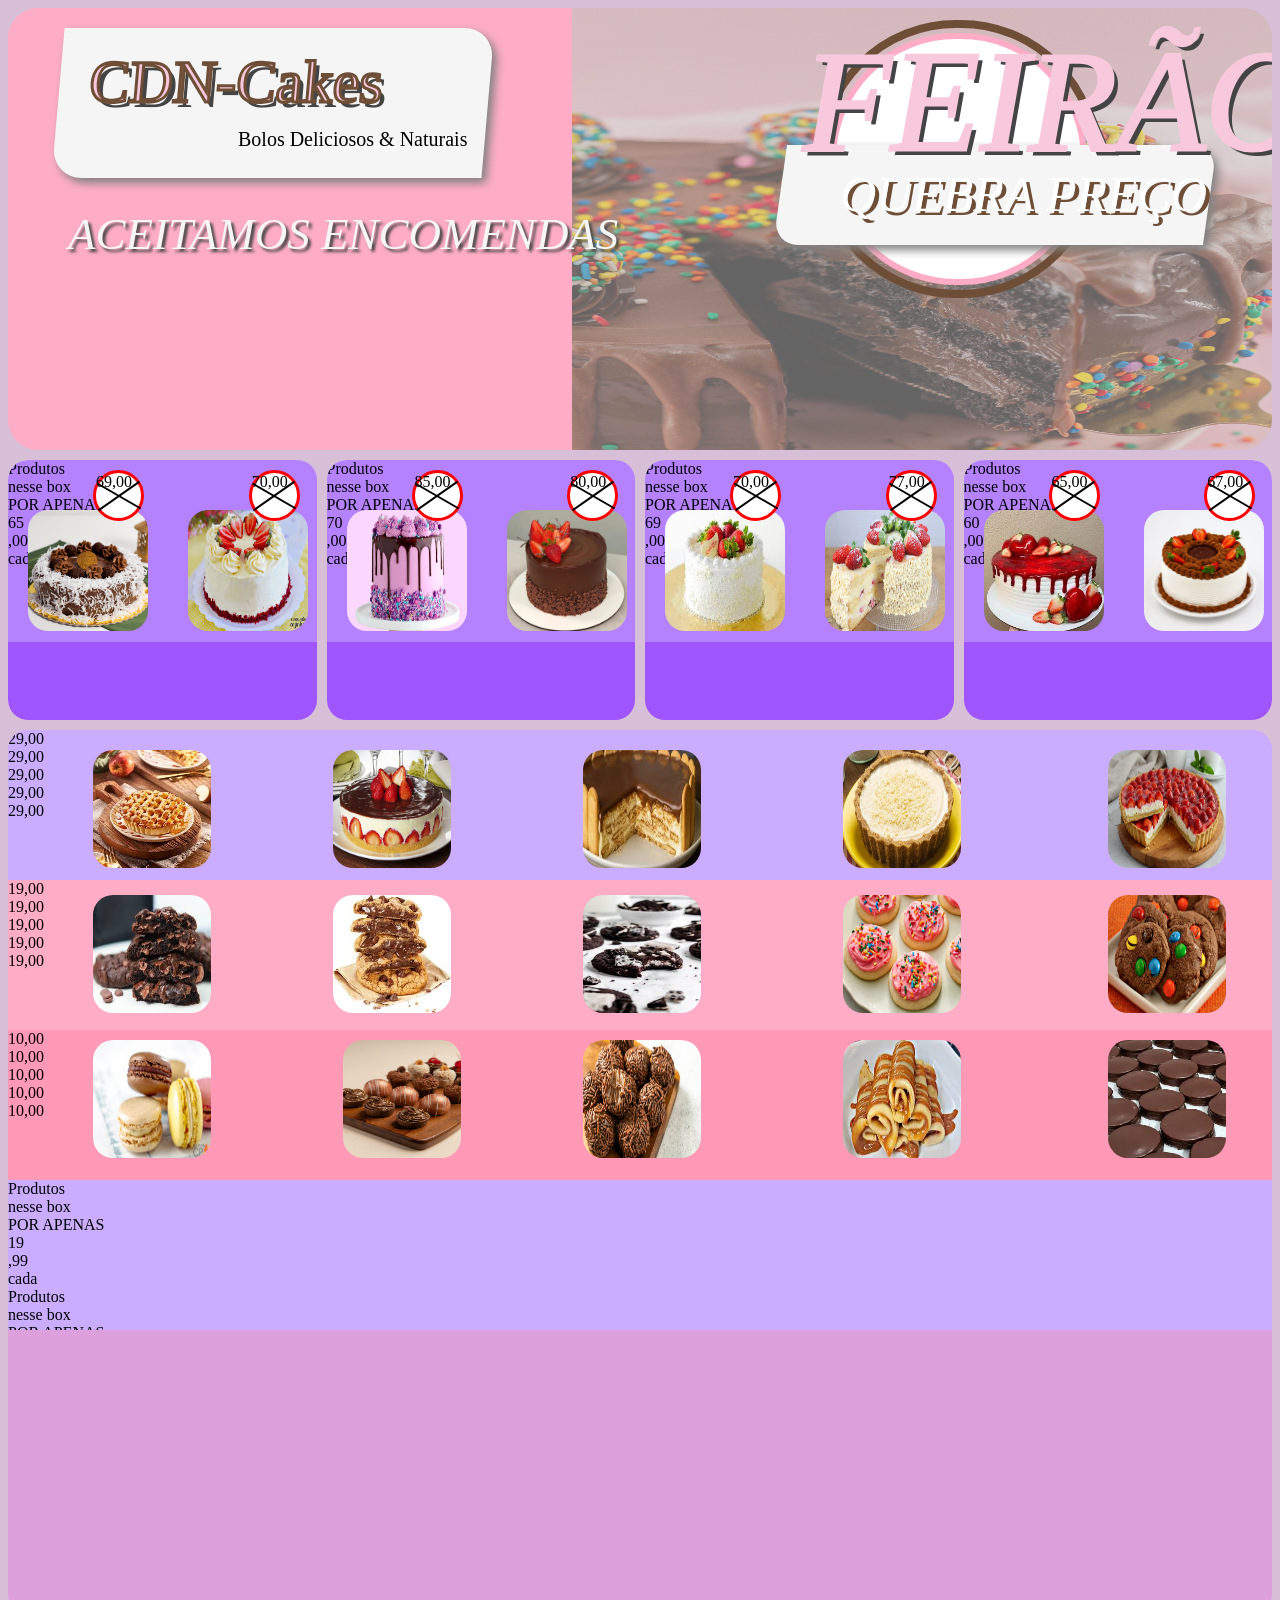
==== commit 670ab9b6: "Update cake descriptions and pricing details Design Completo" ====
--- a/banner.html
+++ b/banner.html
@@ -13,16 +13,19 @@
 	    CDN-Cakes
 	</div>
 </div>
+
 <div class="c3">
     <div id="CakesDeliciososeNaturais">
-	    Cakes Deliciosos & Naturais
-	</div>
-</div>
+	    Bolos Deliciosos & Naturais
+	</div>
+</div>
+
 <div class="bola"></div>
     <div id="FEIRÃO">
 	    FEIRÃO
 	</div>
 </div>
+
 <div class="c2"></div>
     <div id="Quebrapreço">
 	    QUEBRA PREÇO
@@ -34,31 +37,147 @@
 <div class="container2">
 
 <div class="bloco1">
+    <div id="bloco1preço">
+	Produtos<br>nesse box<br>
+	</div>
+	
+	<div id="porapenas">
+	    POR APENAS
+	</div>
+	
+	<div id="preço9">
+	    65
+	</div>
+	
+	<div id="preço10">
+	    ,00
+	</div>
+	
+	<div id="cada">
+	    cada
+    </div>
+	
 <img class="bolo1" src=bolo1.jpg>
-<div class="etiqueta1_bloco1"></div>
+<div class="etiqueta1_bloco1">
+    <div id="preço">
+        69,00
+    </div>
+</div>
 <img class="bolo5" src=bolo5.jpg>
-<div class="etiqueta2_bloco1"></div>
+<div class="etiqueta2_bloco1">
+    <div id="preço2">
+	    70,00
+	</div>
+</div>
+
 </div>
 
 <div class="bloco2">
+    <div id="bloco2preço">
+	Produtos<br>nesse box<br>
+	</div>
+	
+	<div id="porapenas2">
+	    POR APENAS
+	</div>
+	
+	<div id="preço11">
+	    70
+	</div>
+	
+	<div id="preço12">
+	    ,00
+	</div>
+	
+	<div id="cada2">
+	    cada
+    </div>
+	
 <img class="bolo2" src=bolo2.jpg>
-<div class="etiqueta1_bloco1"></div>
+<div class="etiqueta1_bloco1">
+    <div id="preço3">
+        85,00
+    </div>
+</div>
 <img class="bolo6" src=bolo6.jpg>
-<div class="etiqueta2_bloco1"></div>
+<div class="etiqueta2_bloco1">
+    <div id="preço4">
+	    80,00
+	</div>
+</div>
+
 </div>
 
 <div class="bloco3">
+    <div id="bloco3preço">
+	Produtos<br>nesse box<br>
+	</div>
+	
+	<div id="porapenas3">
+	    POR APENAS
+	</div>
+	
+	<div id="preço13">
+	    69
+	</div>
+	
+	<div id="preço14">
+	    ,00
+	</div>
+	
+	<div id="cada3">
+	    cada
+    </div>
+	
 <img class="bolo3" src=bolo3.jpg>
-<div class="etiqueta1_bloco1"></div>
+<div class="etiqueta1_bloco1">
+    <div id="preço5">
+        70,00
+    </div>
+</div>
 <img class="bolo7" src=bolo7.jpg>
-<div class="etiqueta2_bloco1"></div>
+<div class="etiqueta2_bloco1">
+    <div id="preço6">
+	    77,00
+	</div>
+</div>
+
 </div>
 
 <div class="bloco4">
+    <div id="bloco4preço">
+	Produtos<br>nesse box<br>
+	</div>
+	
+	<div id="porapenas4">
+	    POR APENAS
+	</div>
+	
+	<div id="preço15">
+	    60
+	</div>
+	
+	<div id="preço16">
+	    ,00
+	</div>
+	
+	<div id="cada4">
+	    cada
+    </div>
+	
 <img class="bolo4" src=bolo4.jpg>
-<div class="etiqueta1_bloco1"></div>
+<div class="etiqueta1_bloco1">
+    <div id="preço7">
+	    65,00
+	</div>
+</div>
 <img class="bolo8" src=bolo8.jpg>
-<div class="etiqueta2_bloco1"></div>
+<div class="etiqueta2_bloco1">
+    <div id="preço8">
+	    67,00
+	</div>
+</div>
+
 </div>
 
 </div>
@@ -67,34 +186,173 @@
 
 <div class="faixa1"> 
 <img class="torta" src=torta.jpg>
-<div class="etiqueta1_bloco2"></div>
+<div class="Bloco5 etiqueta1_Bloco5">
+    <div id="preço17">
+	    29,00
+	</div>
+</div>
+
 <img class="torta2" src=torta2.jpg>
-<div class="etiqueta2_bloco2"></div>
+<div class="Bloco5 etiqueta2_Bloco5">
+    <div id="preço17">
+	    29,00
+	</div>
+</div>
+
 <img class="torta3" src=torta3.jpg>
-<div class="etiqueta3_bloco2"></div>
+<div class="Bloco5 etiqueta3_Bloco5">
+     <div id="preço17">
+	    29,00
+	</div>
+</div>
+
 <img class="torta4" src=torta4.jpg>
-<div class="etiqueta4_bloco2"></div>
+<div class="Bloco5 etiqueta4_Bloco5">
+    <div id="preço17">
+	    29,00
+	</div>
+</div>
+
 <img class="torta5" src=torta5.jpg>
-<div class="etiqueta5_bloco2"></div>
+<div class="Bloco5 etiqueta5_Bloco5"> 
+    <div id="preço17">
+	    29,00
+	</div>
+</div>
+
 </div>
 
 <div class="faixa2">
 <img class="cookie" src=cookie.jpg>
+<div class="Bloco5 etiqueta6_Bloco5">
+    <div id="preço18">
+	    19,00
+	</div>
+</div>
+
 <img class="cookie2" src=cookie2.jpg>
+<div class="Bloco5 etiqueta7_Bloco5">
+    <div id="preço18">
+	    19,00
+	</div>
+</div>
+
 <img class="cookie3" src=cookie3.jpg>
+<div class="Bloco5 etiqueta8_Bloco5">
+    <div id="preço18">
+	    19,00
+	</div>
+</div>
+
 <img class="cookie4" src=cookie4.jpg>
+<div class="Bloco5 etiqueta9_Bloco5">
+    <div id="preço18">
+	    19,00
+	</div>
+</div>
+
 <img class="cookie5" src=cookie5.jpg>
+<div class="Bloco5 etiqueta10_Bloco5">
+    <div id="preço18">
+	    19,00
+	</div>
+</div>
+
 </div>
 
 <div class="faixa3">
 <img class="doce" src=doce.jpg>
+<div class="Bloco5 etiqueta11_Bloco5">
+    <div id="preço18">
+	    10,00
+	</div>
+</div>
+
 <img class="doce2" src=doce2.jpg>
+<div class="Bloco5 etiqueta12_Bloco5">
+    <div id="preço18">
+	    10,00
+	</div>
+</div>
+
 <img class="doce3" src=doce3.jpg>
+<div class="Bloco5 etiqueta13_Bloco5">
+    <div id="preço18">
+	    10,00
+	</div>
+</div>
+
 <img class="doce4" src=doce4.jpg>
+<div class="Bloco5 etiqueta14_Bloco5">
+    <div id="preço18">
+	    10,00
+	</div>
+</div>
+
 <img class="doce5" src=doce5.jpg>
-</div>
-
-<div class="faixa4"></div>
+<div class="Bloco5 etiqueta15_Bloco5">
+    <div id="preço18">
+	    10,00
+	</div>
+</div>
+
+</div>
+
+<div class="faixa4">
+    <div id="b1">
+	Produtos<br>nesse box<br>
+	</div>
+	<div id="porapenas5">
+	    POR APENAS
+	</div>
+	<div id="preço19">
+	    19
+	</div>
+	<div id="preço20">
+	    ,99
+	</div>
+	<div id="cada5">
+	    cada
+    </div>
+
+    <div id="b2">
+	Produtos<br>nesse box<br>
+	</div>
+	<div id="porapenas6">
+	    POR APENAS
+	</div>
+	<div id="preço21">
+	    9
+	</div>
+	<div id="preço22">
+	    ,99
+	</div>
+	<div id="grama">
+	    kg
+    </div>
+
+	<div id="b3">
+	Produtos<br>nesse box<br>
+	</div>
+	<div id="porapenas7">
+	    POR APENAS
+	</div>
+	<div id="preço23">
+	    5
+	</div>
+	<div id="preço24">
+	    ,99
+	</div>
+	<div id="grama2">
+	    kg
+    </div>
+	
+	<div id="venhaconferir">
+	<b>VENHA<br>CONFERIR!!!<br></b>
+	</div>
+	
+</div>
+
 </div>
 
 
